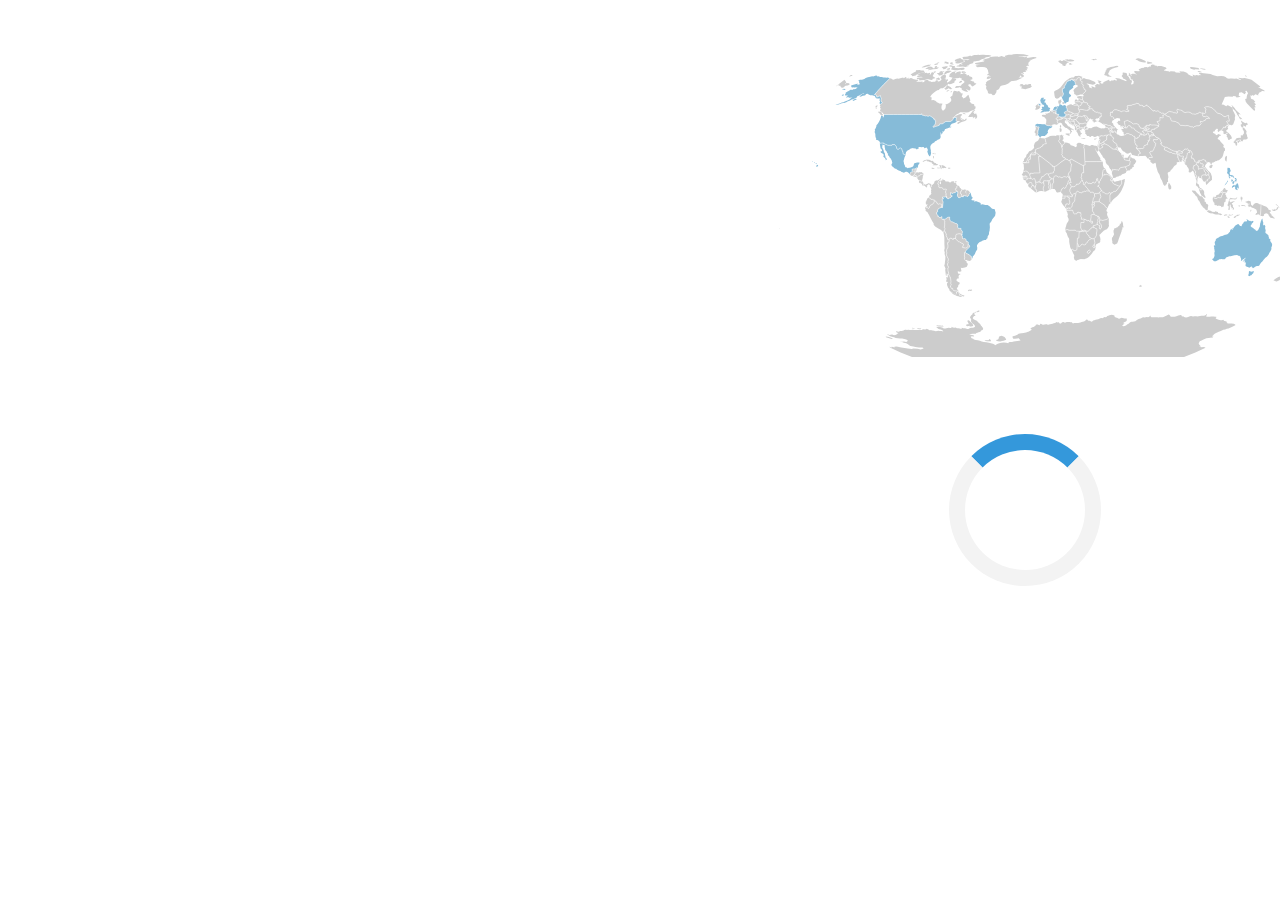
==== final/index.html @ 5d2a22cc "adding map" ====
<html>
    <head>
        <meta http-equiv="content-type" content="text/html; charset=utf-8" />
        <title>Final Project - Xiuping Tan</title>
    </head>
    <link href="styles/style.css" rel="stylesheet" type="text/css">
    <script src='./scripts/d3.v4.min.js'></script>
    <script src='./scripts/treemap.js'></script>
    <script src='./scripts/sunburst.js'></script>
    <script src='./scripts/streamgraph.js'></script>
    <script src='./scripts/time.js'></script>
    <script src="./scripts/queue.v1.min.js"></script>
    <script src="./scripts/topojson.v2.min.js"></script>
    <script src="./scripts/d3-geo-projection.v1.min.js"></script>

    <body>
        <div class="container">
            
            <div id="treemap"></div>
            <div id="streamgraph"></div>
            <div id="sunmap"></div>
            <div id="time"></div>
            <div id="v1_sunburst">
                <div id="loader"></div>
                <div id="v1_query"></div>
                <div id="v1" class="animate-bottom">
                </div>
            </div>

        </div>
        <div id="tooltip"></div>

        <script src='./scripts/main.js'></script>
    </body>

</html>
---- final/styles/style.css ----
body {
  font-family: "Helvetica Neue", Helvetica, Arial, sans-serif;
  position: relative;
  margin: 0;
  overflow: hidden;
}
form {
  position: absolute;
  right: 10px;
  top: 10px;
}
.node {
  border: solid 1px white;
  font: 12px sans-serif;
  line-height: 12px;
  overflow: hidden;
  position: absolute;
  text-indent: 2px;
}

.container {
  display: grid;
  width: 100%;
  height: 100%;
  grid-template-columns: 60% 40%;
  grid-template-rows: 42% 5% 40%;
}

#v1_sunburst{
  display: grid;
  grid-column: 2;
  grid-row: 3;
}

#loader {
  position: relative;
  left: 50%;
  top: 50%;
  z-index: 1;
  width: 150px;
  height: 150px;
  margin: -75px 0 0 -75px;
  border: 16px solid #f3f3f3;
  border-radius: 50%;
  border-top: 16px solid #3498db;
  width: 120px;
  height: 120px;
  -webkit-animation: spin 2s linear infinite;
  animation: spin 2s linear infinite;
}
@-webkit-keyframes spin {
  0% { -webkit-transform: rotate(0deg); }
  100% { -webkit-transform: rotate(360deg); }
}
@keyframes spin {
  0% { transform: rotate(0deg); }
  100% { transform: rotate(360deg); }
}

#v1 {
  font-family: Calibri, Arial, "sans-serif";
}
#v1_query {
   font-family: Calibri, Arial, "sans-serif";
   text-align: center;
}
.animate-bottom {
  position: relative;
  -webkit-animation-name: animatebottom;
  -webkit-animation-duration: 1s;
  animation-name: animatebottom;
  animation-duration: 1s
}
@-webkit-keyframes animatebottom {
  from { bottom:-100px; opacity:0 }
  to { bottom:0px; opacity:1 }
}
@keyframes animatebottom {
  from{ bottom:-100px; opacity:0 }
  to{ bottom:0; opacity:1 }
}

#treemap {
  grid-row: 3;
  grid-column: 1;
}

#streamgraph {
  grid-row: 1;
  grid-column: 1;
}

#time {
  grid-row: 2;
  grid-column: 1;
}

#sunmap{
  grid-row: 1;
  grid-column: 2;
}
/*Map*/
.stroke {
  fill: none;
  stroke: #000;
  stroke-width: 3px;
}
.fill {
  fill: #fff;
}
.graticule {
  fill: none;
  stroke: #777;
  stroke-width: .5px;
  stroke-opacity: .5;
}
.land {
  fill: #CCCCCC;
}
.boundary {
  fill: none;
  stroke: #fff;
  stroke-width: .5px;
}
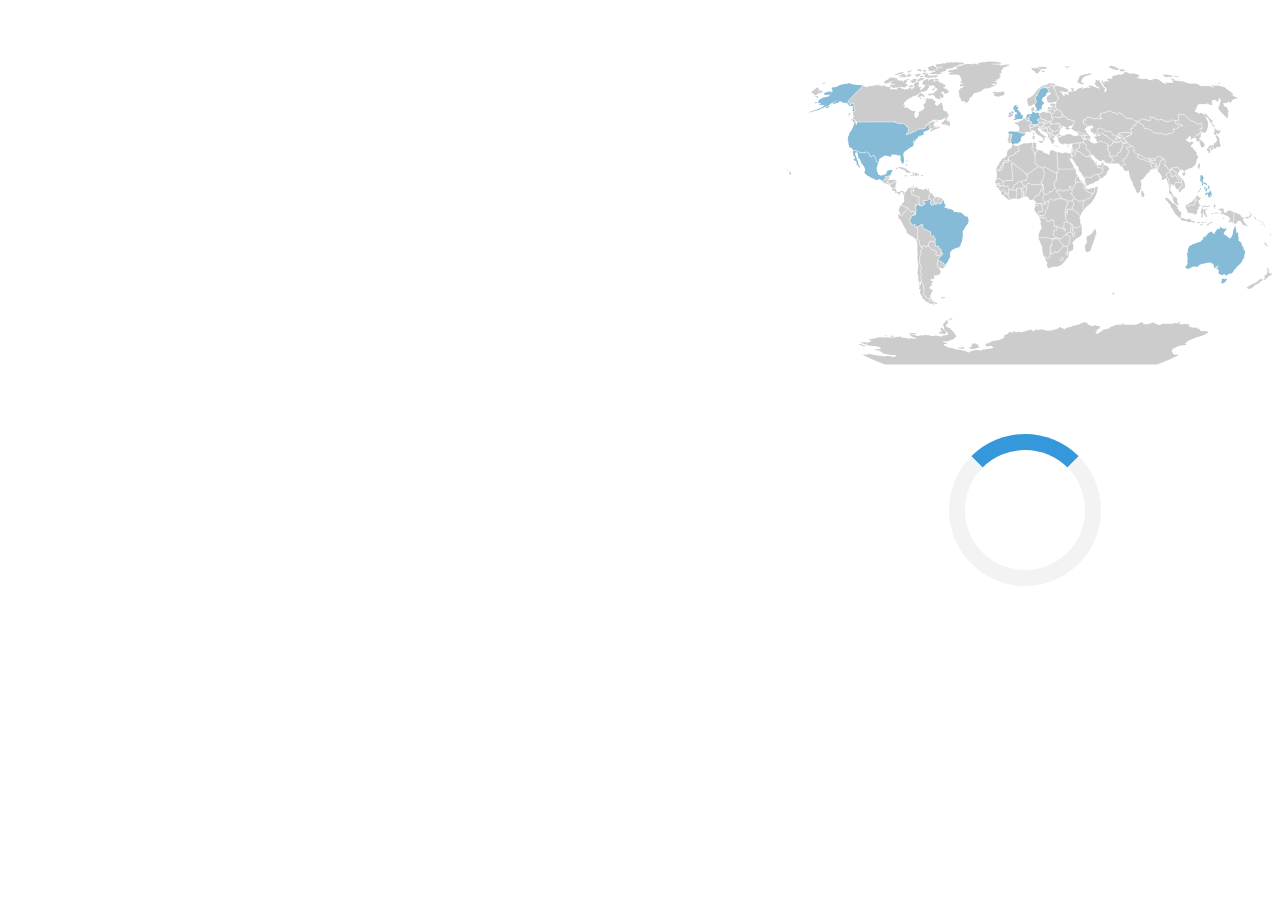
==== commit ba8e2bbc: "Potentially final commit." ====
--- a/final/index.html
+++ b/final/index.html
@@ -15,7 +15,8 @@
 
     <body>
         <div class="container">
-            
+            <div id="tooltip"></div>
+            <div id="mousedSong"></div>
             <div id="treemap"></div>
             <div id="streamgraph"></div>
             <div id="sunmap"></div>
@@ -23,12 +24,11 @@
             <div id="v1_sunburst">
                 <div id="loader"></div>
                 <div id="v1_query"></div>
-                <div id="v1" class="animate-bottom">
-                </div>
+                <div id="v1" class="animate-bottom"> </div>
             </div>
 
         </div>
-        <div id="tooltip"></div>
+
 
         <script src='./scripts/main.js'></script>
     </body>
--- a/final/styles/style.css
+++ b/final/styles/style.css
@@ -88,6 +88,8 @@
 #streamgraph {
   grid-row: 1;
   grid-column: 1;
+  margin-left: 10px;
+  margin-top: -80px;
 }
 
 #time {
@@ -98,7 +100,10 @@
 #sunmap{
   grid-row: 1;
   grid-column: 2;
+  margin-left: -35px;
+  margin-top: 50px;
 }
+
 /*Map*/
 .stroke {
   fill: none;
@@ -121,4 +126,16 @@
   fill: none;
   stroke: #fff;
   stroke-width: .5px;
+}
+
+#tooltip { 
+  position: absolute;
+  grid-row: 1;
+  grid-column: 1;
+  z-index: 10;
+  opacity: 0;
+  background-color: white;
+  padding: 3px 5px;
+  border: 1px solid black;
+  text-align: center;
 }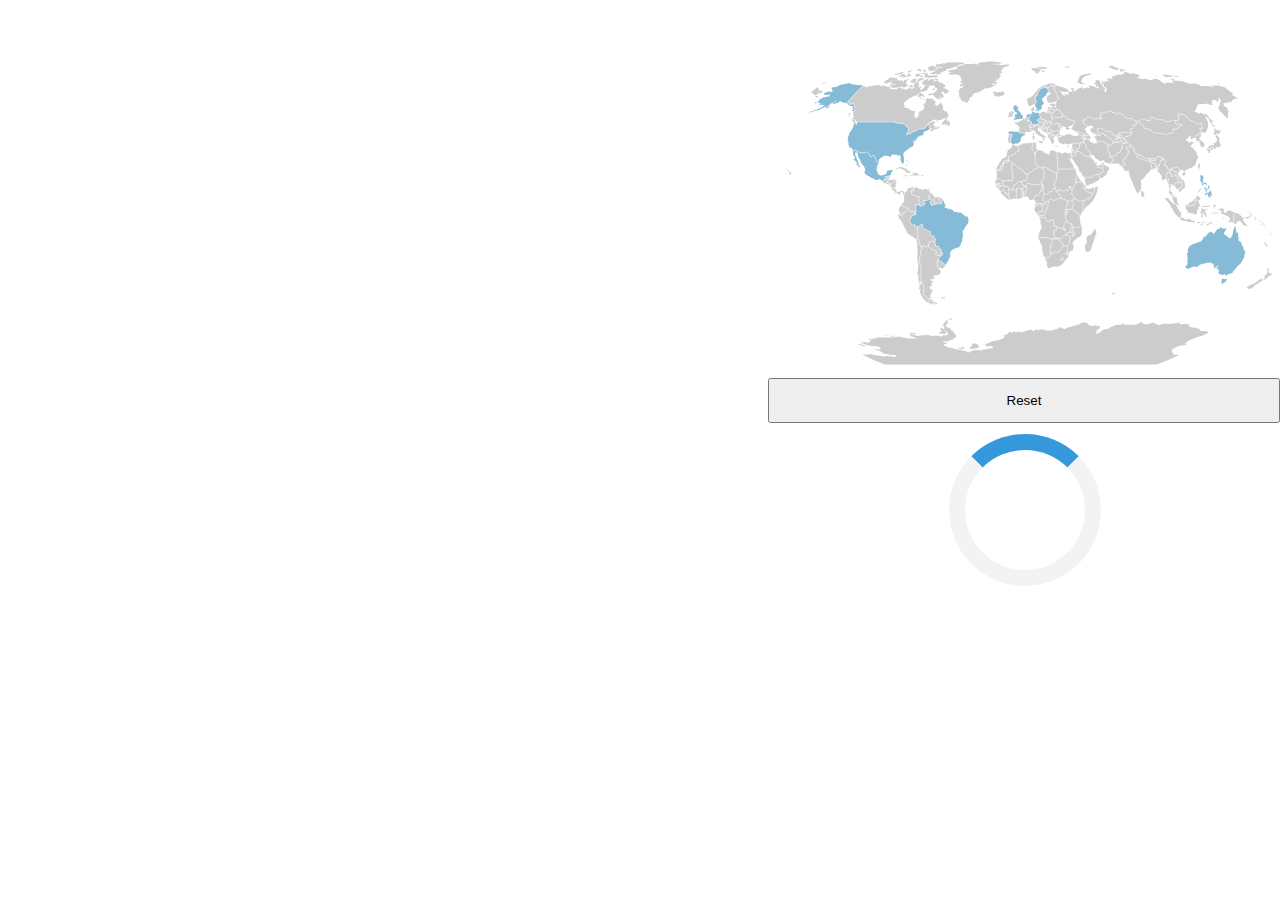
==== commit 7b871229: "fixed colors, added a reset button" ====
--- a/final/index.html
+++ b/final/index.html
@@ -17,6 +17,7 @@
         <div class="container">
             <div id="tooltip"></div>
             <div id="mousedSong"></div>
+            <button id="reset" onclick="reset()">Reset</button>
             <div id="treemap"></div>
             <div id="streamgraph"></div>
             <div id="sunmap"></div>
@@ -26,7 +27,6 @@
                 <div id="v1_query"></div>
                 <div id="v1" class="animate-bottom"> </div>
             </div>
-
         </div>
 
 
--- a/final/styles/style.css
+++ b/final/styles/style.css
@@ -138,4 +138,9 @@
   padding: 3px 5px;
   border: 1px solid black;
   text-align: center;
+}
+
+#reset {
+  grid-column: 2;
+  grid-row: 2;
 }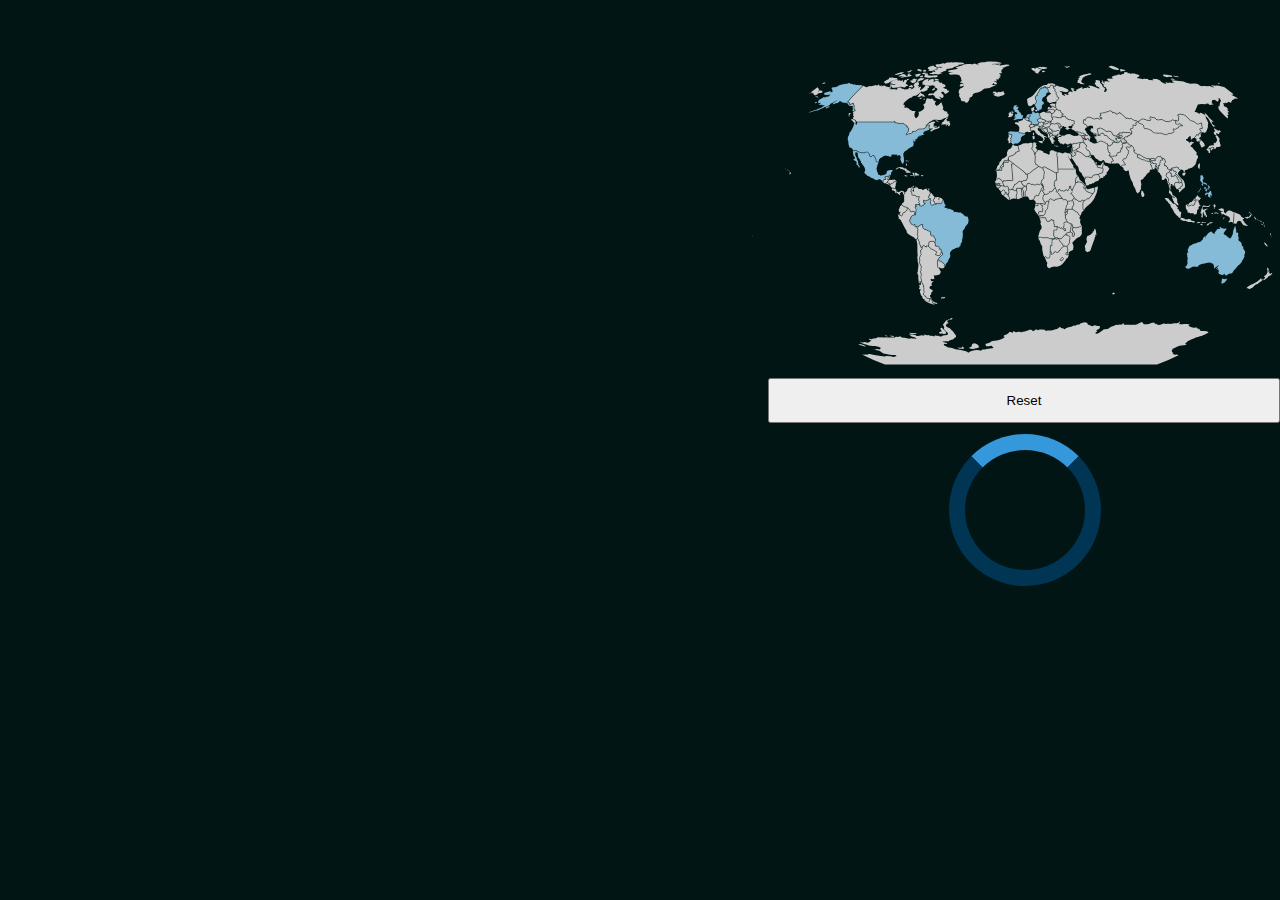
==== commit 34a8b6c0: "color fix" ====
--- a/final/index.html
+++ b/final/index.html
@@ -25,7 +25,7 @@
             <div id="v1_sunburst">
                 <div id="loader"></div>
                 <div id="v1_query"></div>
-                <div id="v1" class="animate-bottom"> </div>
+                <div id="v1" class="animate-bottom">  </div>
             </div>
         </div>
 
--- a/final/styles/style.css
+++ b/final/styles/style.css
@@ -3,6 +3,10 @@
   position: relative;
   margin: 0;
   overflow: hidden;
+  background-color: #001514;
+}
+p{
+  color: #ffffff;
 }
 form {
   position: absolute;
@@ -10,7 +14,7 @@
   top: 10px;
 }
 .node {
-  border: solid 1px white;
+  border: solid 1px #001514;
   font: 12px sans-serif;
   line-height: 12px;
   overflow: hidden;
@@ -40,7 +44,7 @@
   width: 150px;
   height: 150px;
   margin: -75px 0 0 -75px;
-  border: 16px solid #f3f3f3;
+  border: 16px solid #003554;
   border-radius: 50%;
   border-top: 16px solid #3498db;
   width: 120px;
@@ -96,6 +100,22 @@
   grid-row: 2;
   grid-column: 1;
 }
+.timetick line{
+  stroke: #fff;
+}
+
+.tick {
+  fill: #fff;
+}
+.axis path{
+  stroke: #fff;
+}
+.axis line{
+  stroke: #fff;
+}
+.axis text{
+  fill: #fff;
+}
 
 #sunmap{
   grid-row: 1;
@@ -111,7 +131,7 @@
   stroke-width: 3px;
 }
 .fill {
-  fill: #fff;
+  fill: #001514;
 }
 .graticule {
   fill: none;
@@ -124,7 +144,7 @@
 }
 .boundary {
   fill: none;
-  stroke: #fff;
+  stroke: #001514;
   stroke-width: .5px;
 }
 
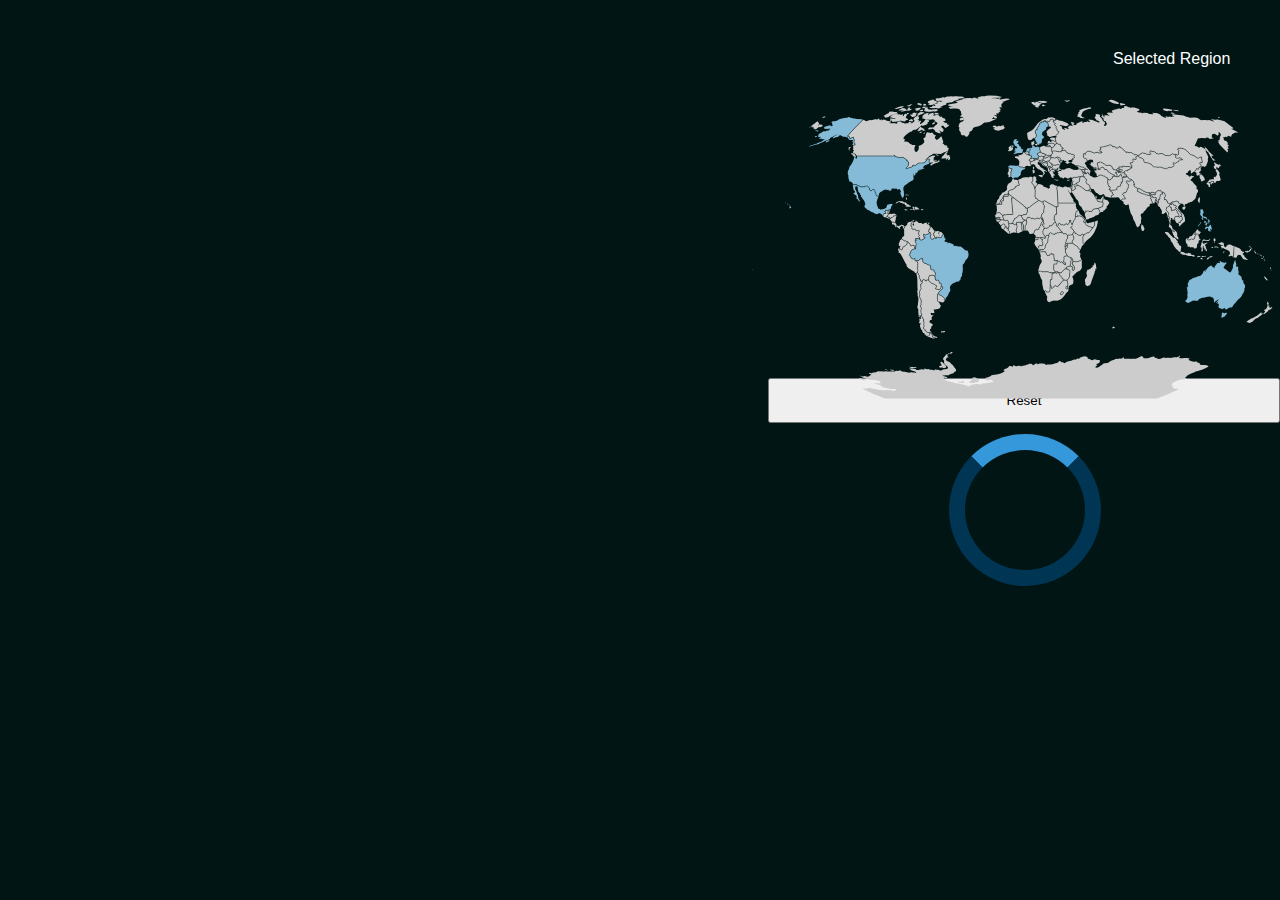
==== commit 4aa94d6e: "final commit" ====
--- a/final/index.html
+++ b/final/index.html
@@ -1,7 +1,7 @@
 <html>
     <head>
         <meta http-equiv="content-type" content="text/html; charset=utf-8" />
-        <title>Final Project - Xiuping Tan</title>
+        <title>ECS 163 Final Project</title>
     </head>
     <link href="styles/style.css" rel="stylesheet" type="text/css">
     <script src='./scripts/d3.v4.min.js'></script>
@@ -18,11 +18,12 @@
             <div id="tooltip"></div>
             <div id="mousedSong"></div>
             <button id="reset" onclick="reset()">Reset</button>
+            <div id="tree-tooltip"></div>
             <div id="treemap"></div>
             <div id="streamgraph"></div>
             <div id="sunmap"></div>
             <div id="time"></div>
-            <div id="v1_sunburst">
+            <div id="v1_sunburst"> 
                 <div id="loader"></div>
                 <div id="v1_query"></div>
                 <div id="v1" class="animate-bottom">  </div>
--- a/final/styles/style.css
+++ b/final/styles/style.css
@@ -7,6 +7,8 @@
 }
 p{
   color: #ffffff;
+  /*text-align: center;*/
+  position: relative;
 }
 form {
   position: absolute;
@@ -148,7 +150,19 @@
   stroke-width: .5px;
 }
 
-#tooltip { 
+#tooltip{ 
+  position: absolute;
+  grid-row: 1;
+  grid-column: 1;
+  z-index: 10;
+  opacity: 0;
+  background-color: white;
+  padding: 3px 5px;
+  border: 1px solid black;
+  text-align: center;
+}
+
+#tree-tooltip{ 
   position: absolute;
   grid-row: 1;
   grid-column: 1;
